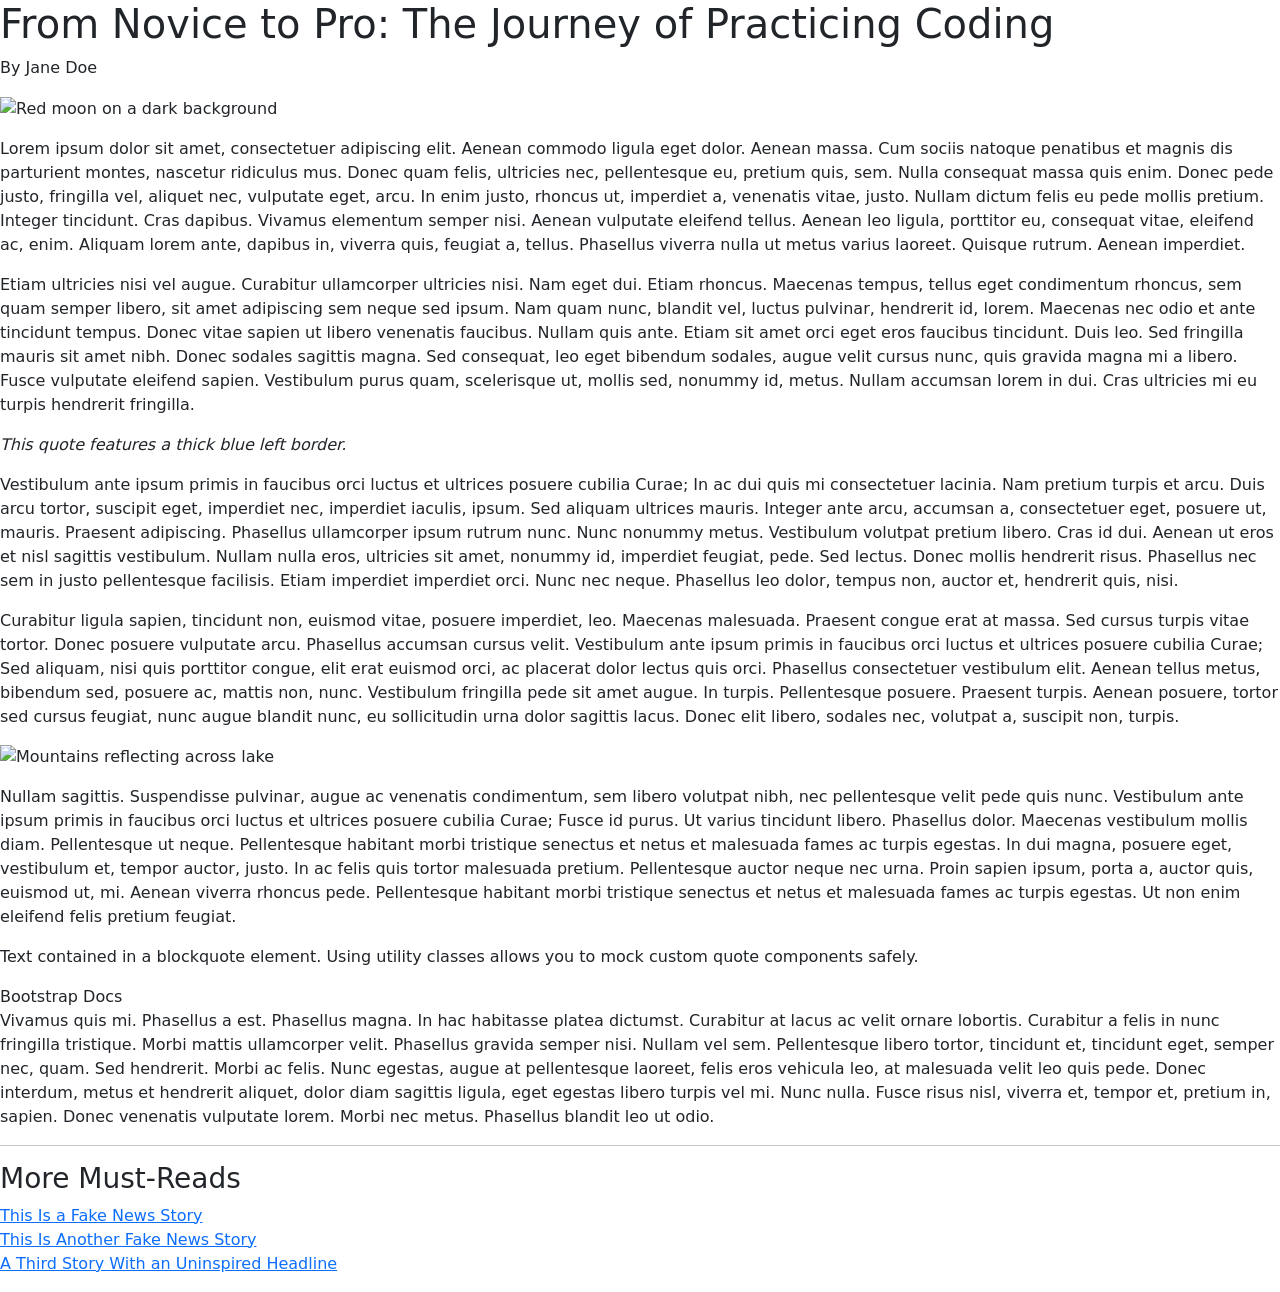
==== Bootstrap Practice/index.html @ 0f978c02 "add bootstrap link" ====
<!DOCTYPE html>
<html lang="en">
<head>
    <meta charset="UTF-8">
    <meta name="viewport" content="width=device-width, initial-scale=1.0">
    <title>Bootstrap Practice Assignment</title>
    
    <!-- Bootstrap stylesheet -->
    <link href="https://cdn.jsdelivr.net/npm/bootstrap@5.3.3/dist/css/bootstrap.min.css" rel="stylesheet" integrity="sha384-QWTKZyjpPEjISv5WaRU9OFeRpok6YctnYmDr5pNlyT2bRjXh0JMhjY6hW+ALEwIH" crossorigin="anonymous">
	
    <!--My external stylesheet-->
    <link href="style.css" rel="stylesheet" type="text/css">

</head>

<body>

<!-- wrap page in a div with a class, add rows, columns, padding -->	



			<h1>From Novice to Pro: The Journey of Practicing Coding </h1>

			<p>By Jane Doe</p>

			<figure>
				<img src="red-moon.jpg" alt="Red moon on a dark background">
			</figure>



			<p>Lorem ipsum dolor sit amet, consectetuer adipiscing elit. Aenean commodo ligula eget dolor. Aenean massa. Cum sociis natoque penatibus et magnis dis parturient montes, nascetur ridiculus mus. Donec quam felis, ultricies nec, pellentesque eu, pretium quis, sem. Nulla consequat massa quis enim. Donec pede justo, fringilla vel, aliquet nec, vulputate eget, arcu. In enim justo, rhoncus ut, imperdiet a, venenatis vitae, justo. Nullam dictum felis eu pede mollis pretium. Integer tincidunt. Cras dapibus. Vivamus elementum semper nisi. Aenean vulputate eleifend tellus. Aenean leo ligula, porttitor eu, consequat vitae, eleifend ac, enim. Aliquam lorem ante, dapibus in, viverra quis, feugiat a, tellus. Phasellus viverra nulla ut metus varius laoreet. Quisque rutrum. Aenean imperdiet.</p>

			<p>Etiam ultricies nisi vel augue. Curabitur ullamcorper ultricies nisi. Nam eget dui. Etiam rhoncus. Maecenas tempus, tellus eget condimentum rhoncus, sem quam semper libero, sit amet adipiscing sem neque sed ipsum. Nam quam nunc, blandit vel, luctus pulvinar, hendrerit id, lorem. Maecenas nec odio et ante tincidunt tempus. Donec vitae sapien ut libero venenatis faucibus. Nullam quis ante. Etiam sit amet orci eget eros faucibus tincidunt. Duis leo. Sed fringilla mauris sit amet nibh. Donec sodales sagittis magna. Sed consequat, leo eget bibendum sodales, augue velit cursus nunc, quis gravida magna mi a libero. Fusce vulputate eleifend sapien. Vestibulum purus quam, scelerisque ut, mollis sed, nonummy id, metus. Nullam accumsan lorem in dui. Cras ultricies mi eu turpis hendrerit fringilla.</p>

			<!-- apply border, padding to blockquote, bi class to i tag -->	

			<blockquote class="">
				<p><i class="">This quote features a thick blue left border.</i></p>
			</blockquote>

			<p>Vestibulum ante ipsum primis in faucibus orci luctus et ultrices posuere cubilia Curae; In ac dui quis mi consectetuer lacinia. Nam pretium turpis et arcu. Duis arcu tortor, suscipit eget, imperdiet nec, imperdiet iaculis, ipsum. Sed aliquam ultrices mauris. Integer ante arcu, accumsan a, consectetuer eget, posuere ut, mauris. Praesent adipiscing. Phasellus ullamcorper ipsum rutrum nunc. Nunc nonummy metus. Vestibulum volutpat pretium libero. Cras id dui. Aenean ut eros et nisl sagittis vestibulum. Nullam nulla eros, ultricies sit amet, nonummy id, imperdiet feugiat, pede. Sed lectus. Donec mollis hendrerit risus. Phasellus nec sem in justo pellentesque facilisis. Etiam imperdiet imperdiet orci. Nunc nec neque. Phasellus leo dolor, tempus non, auctor et, hendrerit quis, nisi.</p>

			<p>Curabitur ligula sapien, tincidunt non, euismod vitae, posuere imperdiet, leo. Maecenas malesuada. Praesent congue erat at massa. Sed cursus turpis vitae tortor. Donec posuere vulputate arcu. Phasellus accumsan cursus velit. Vestibulum ante ipsum primis in faucibus orci luctus et ultrices posuere cubilia Curae; Sed aliquam, nisi quis porttitor congue, elit erat euismod orci, ac placerat dolor lectus quis orci. Phasellus consectetuer vestibulum elit. Aenean tellus metus, bibendum sed, posuere ac, mattis non, nunc. Vestibulum fringilla pede sit amet augue. In turpis. Pellentesque posuere. Praesent turpis. Aenean posuere, tortor sed cursus feugiat, nunc augue blandit nunc, eu sollicitudin urna dolor sagittis lacus. Donec elit libero, sodales nec, volutpat a, suscipit non, turpis.</p>

			<figure>
				<img src="mountain-scenery.jpg" alt="Mountains reflecting across lake">
			</figure>

			<p>Nullam sagittis. Suspendisse pulvinar, augue ac venenatis condimentum, sem libero volutpat nibh, nec pellentesque velit pede quis nunc. Vestibulum ante ipsum primis in faucibus orci luctus et ultrices posuere cubilia Curae; Fusce id purus. Ut varius tincidunt libero. Phasellus dolor. Maecenas vestibulum mollis diam. Pellentesque ut neque. Pellentesque habitant morbi tristique senectus et netus et malesuada fames ac turpis egestas. In dui magna, posuere eget, vestibulum et, tempor auctor, justo. In ac felis quis tortor malesuada pretium. Pellentesque auctor neque nec urna. Proin sapien ipsum, porta a, auctor quis, euismod ut, mi. Aenean viverra rhoncus pede. Pellentesque habitant morbi tristique senectus et netus et malesuada fames ac turpis egestas. Ut non enim eleifend felis pretium feugiat.</p>

<!-- wrap blockquote in a div with a border, padding, margin, rounded corners -->			
				<blockquote class="">
					<p>Text contained in a blockquote element. Using utility classes allows you to mock custom quote components safely.</p>
				</blockquote>
				<figcaption class="">Bootstrap Docs</figcaption>
		

			<p>Vivamus quis mi. Phasellus a est. Phasellus magna. In hac habitasse platea dictumst. Curabitur at lacus ac velit ornare lobortis. Curabitur a felis in nunc fringilla tristique. Morbi mattis ullamcorper velit. Phasellus gravida semper nisi. Nullam vel sem. Pellentesque libero tortor, tincidunt et, tincidunt eget, semper nec, quam. Sed hendrerit. Morbi ac felis. Nunc egestas, augue at pellentesque laoreet, felis eros vehicula leo, at malesuada velit leo quis pede. Donec interdum, metus et hendrerit aliquet, dolor diam sagittis ligula, eget egestas libero turpis vel mi. Nunc nulla. Fusce risus nisl, viverra et, tempor et, pretium in, sapien. Donec venenatis vulputate lorem. Morbi nec metus. Phasellus blandit leo ut odio.</p>

			<hr>

<!-- wrap the list in div and make it appear next to the story text on desktop -->

			<h3>More Must-Reads</h3>
			<ul class="list-unstyled">
				<li><a href="">This Is a Fake News Story</a></li>
				<li><a href="">This Is Another Fake News Story</a></li>
				<li><a href="">A Third Story With an Uninspired Headline</a></li>
			</ul>

<!-- IMAGE CAPTIONS & CREDITS:

water-trees.jpg
Body of water between green leaf trees. –Photo by Ian Turnell from Pexels

mountain-scenery.jpg
A beautiful mountain scenery. –Photo by Tobi from Pexels.

red-moon.jpg
Red moon during nighttime in Redondela, GA, Spain. –Photo by Pedro Figueras from Pexels.
	-->

	</div>

	<!--Bootstrap JS script
    <script src="https://cdn.jsdelivr.net/npm/bootstrap@5.3.3/dist/js/bootstrap.bundle.min.js" integrity="sha384-YvpcrYf0tY3lHB60NNkmXc5s9fDVZLESaAA55NDzOxhy9GkcIdslK1eN7N6jIeHz" crossorigin="anonymous"></script>
	-->

</body>
</html>
---- Bootstrap Practice/style.css ----
.container {
    /* width, padding, margin */
}

.container {
    /* images width */
}

.bi {
   font-size:3em;
 }

.icons .col-md-4 {
   text-align: center;
 }
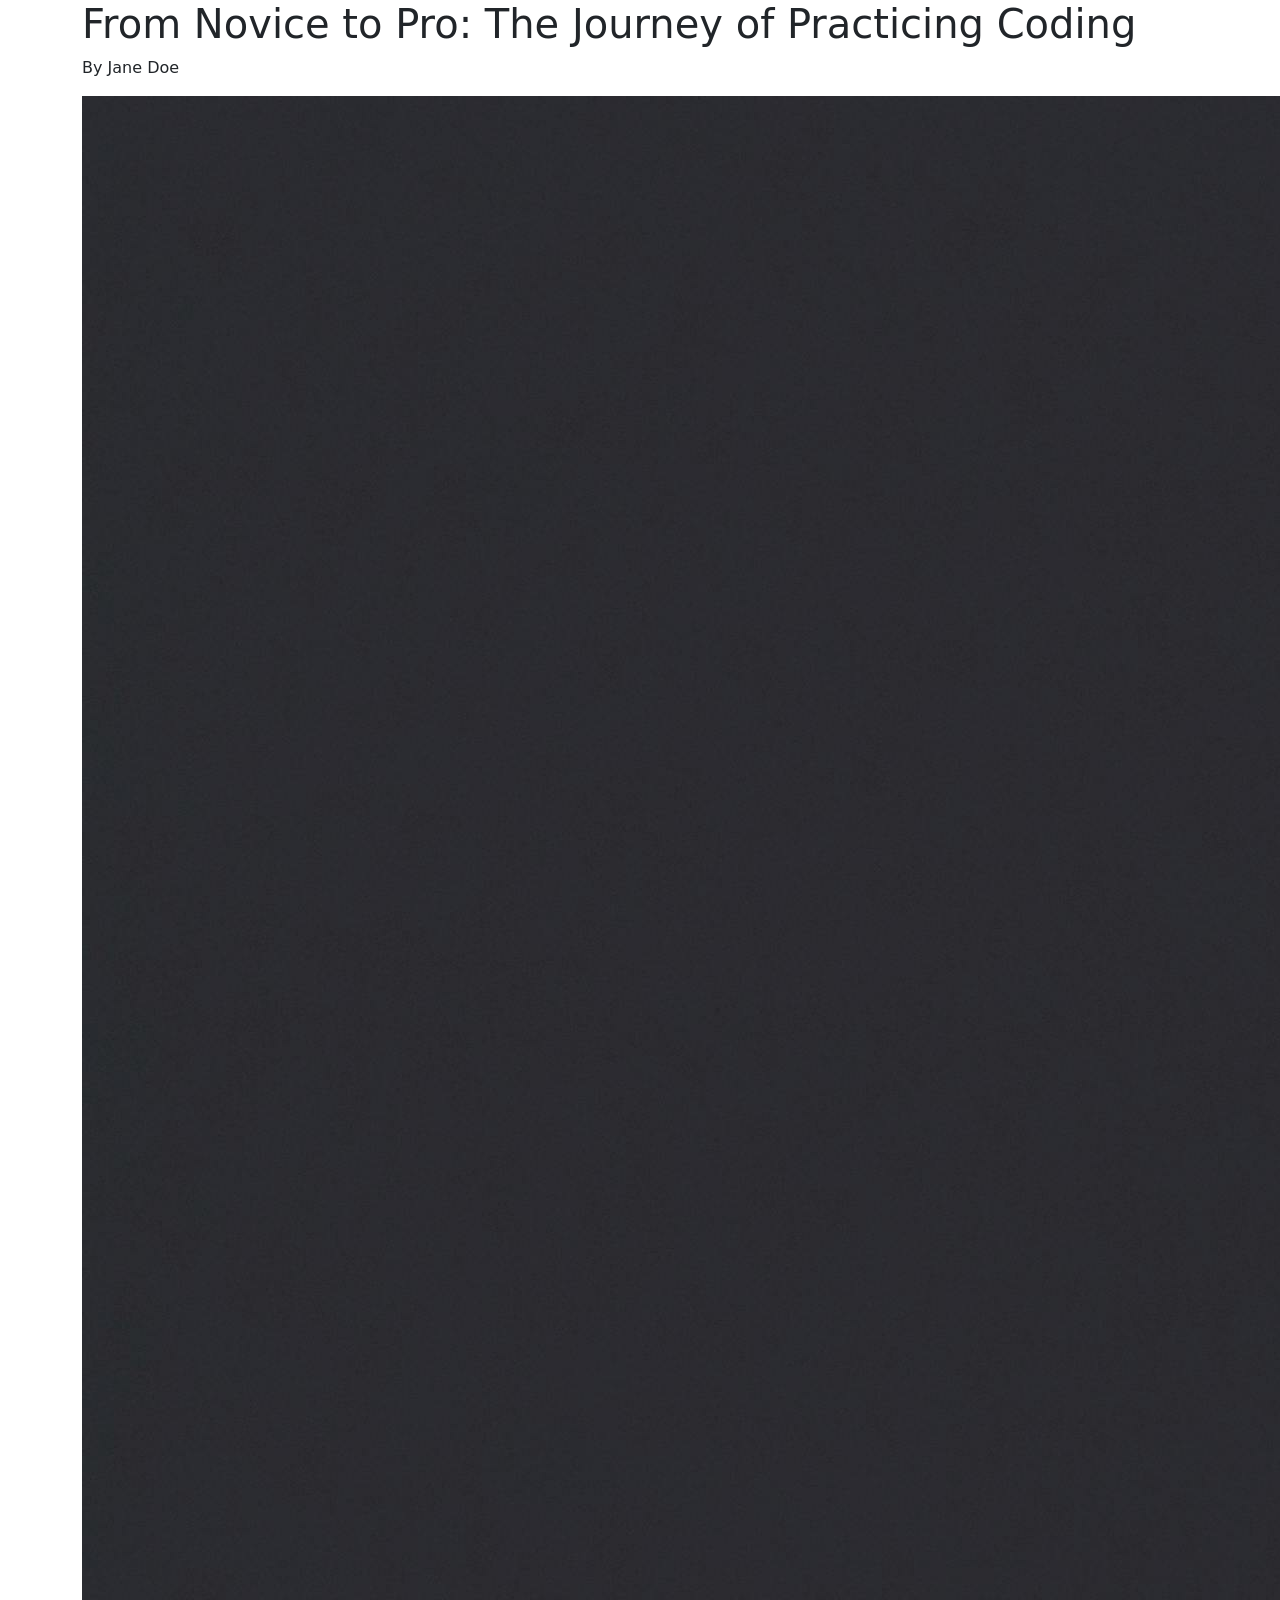
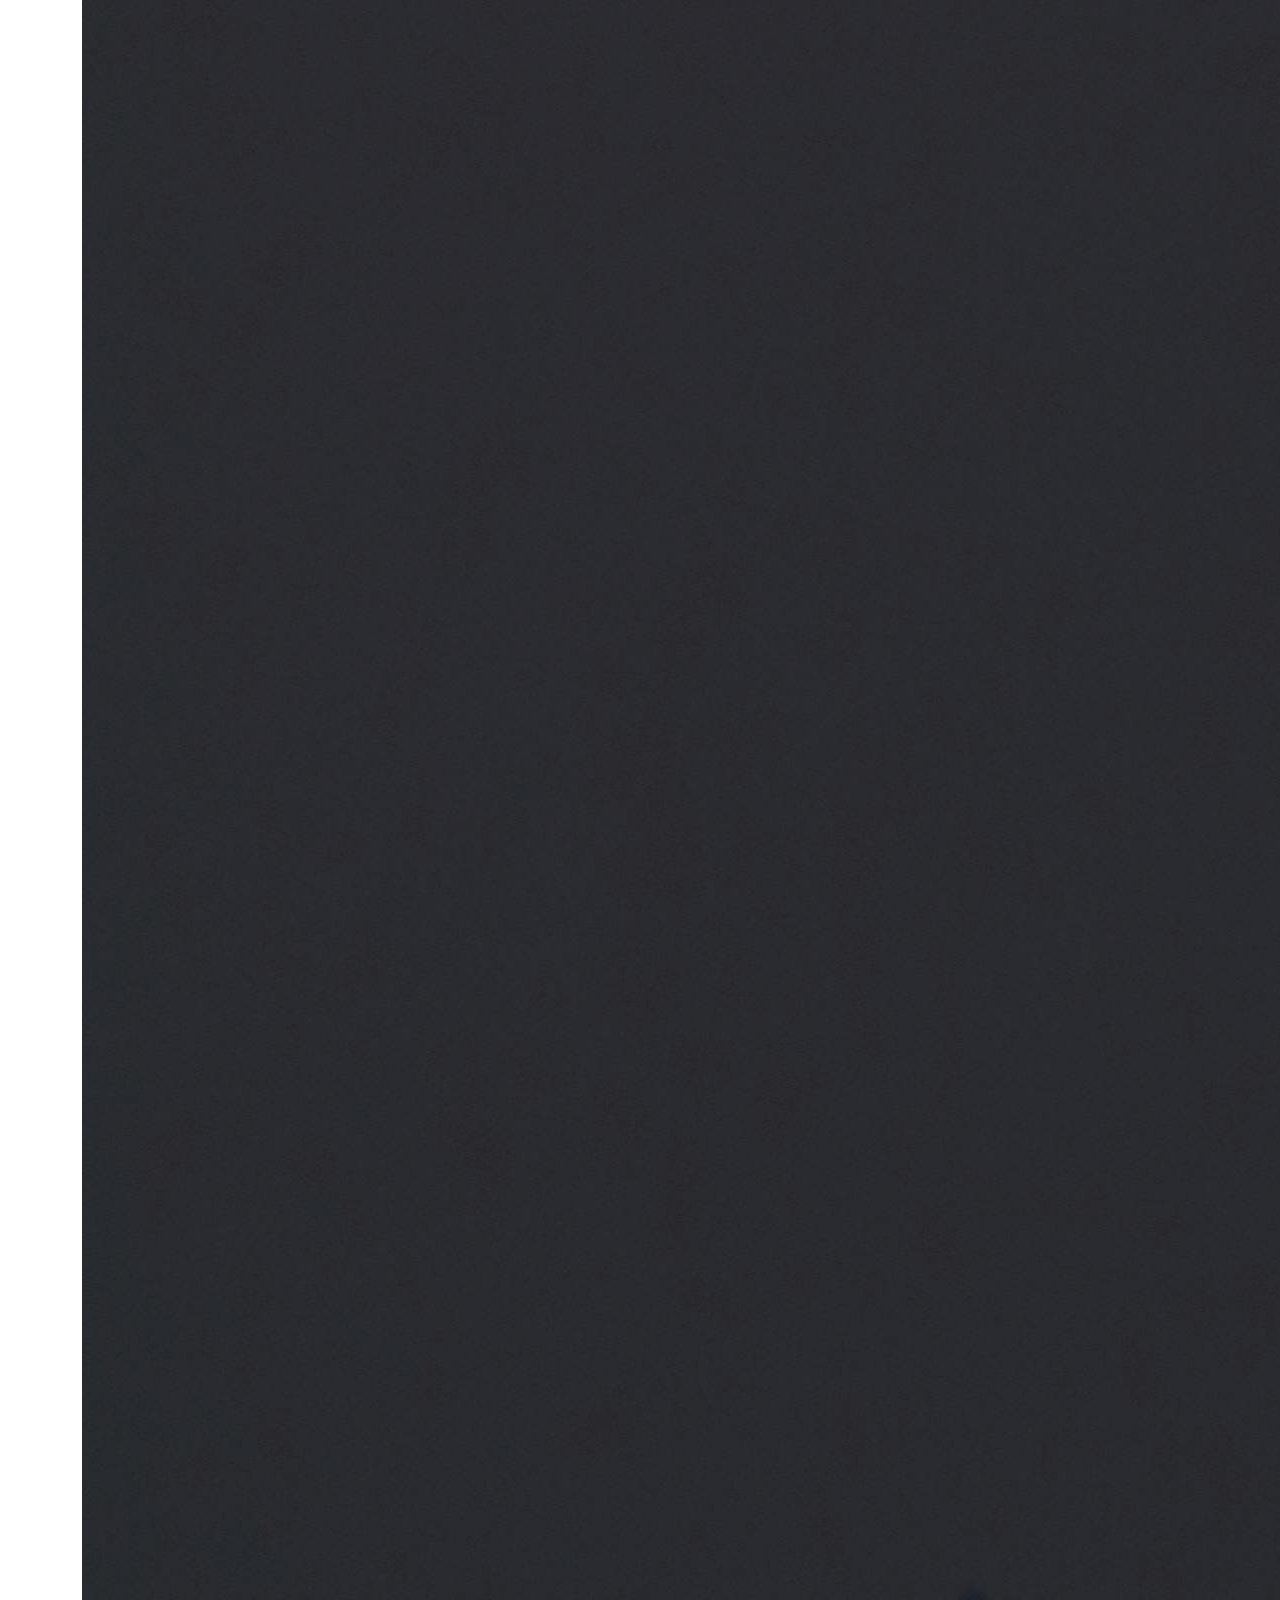
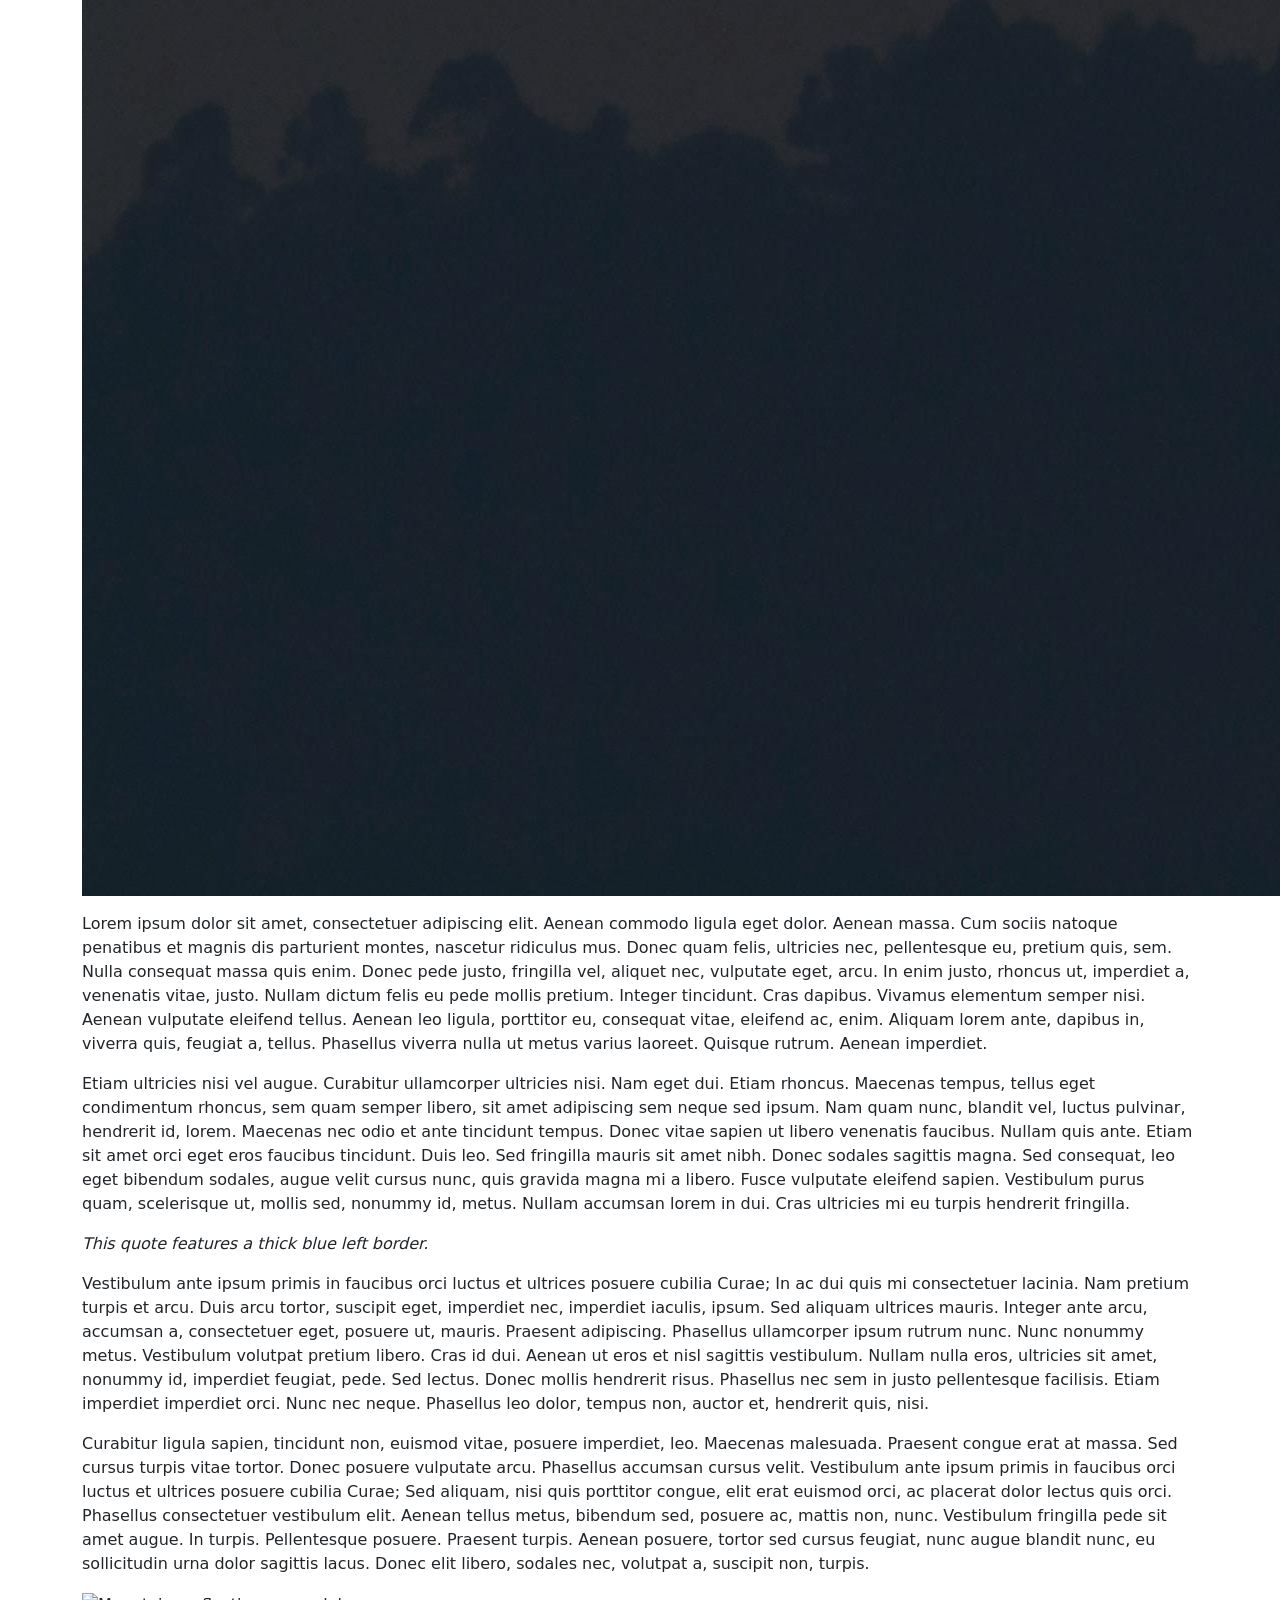
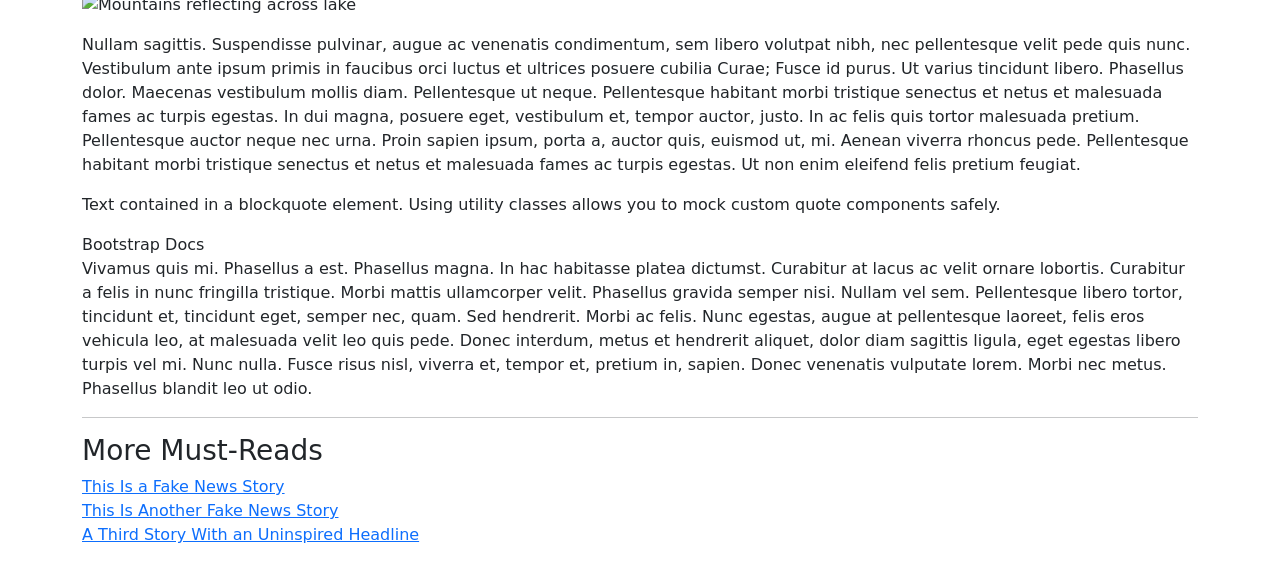
==== commit 337e1ce0: "calling in bootstrap script" ====
--- a/Bootstrap Practice/index.html
+++ b/Bootstrap Practice/index.html
@@ -18,6 +18,12 @@
 <body>
 
 <!-- wrap page in a div with a class, add rows, columns, padding -->	
+<div class="container">
+    <div class="row">
+        <div class="col-md-6"></div>
+        <div class="col-md-6"></div>
+    </div>
+
 
 
 
@@ -83,11 +89,10 @@
 Red moon during nighttime in Redondela, GA, Spain. –Photo by Pedro Figueras from Pexels.
 	-->
 
-	</div>
+</div>
 
-	<!--Bootstrap JS script
+	<!--Bootstrap JS script-->
     <script src="https://cdn.jsdelivr.net/npm/bootstrap@5.3.3/dist/js/bootstrap.bundle.min.js" integrity="sha384-YvpcrYf0tY3lHB60NNkmXc5s9fDVZLESaAA55NDzOxhy9GkcIdslK1eN7N6jIeHz" crossorigin="anonymous"></script>
-	-->
-
+	
 </body>
 </html>
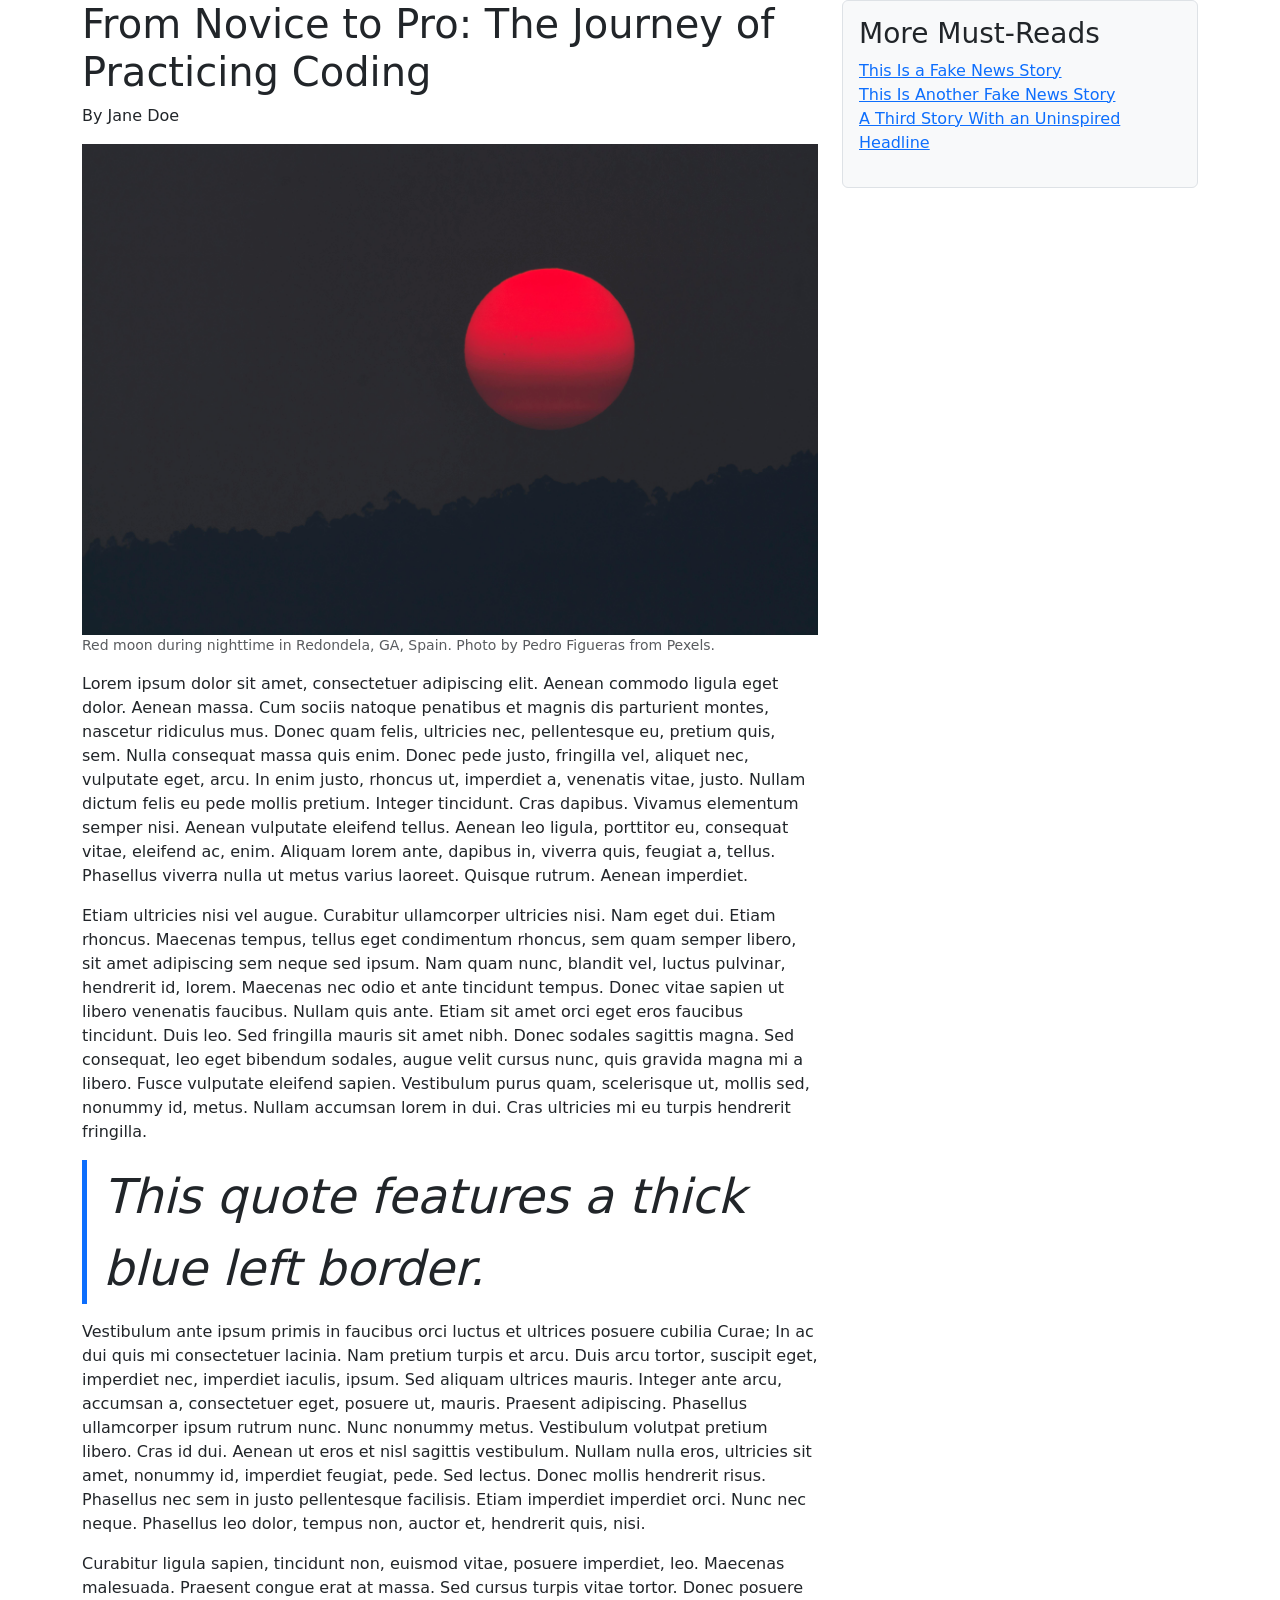
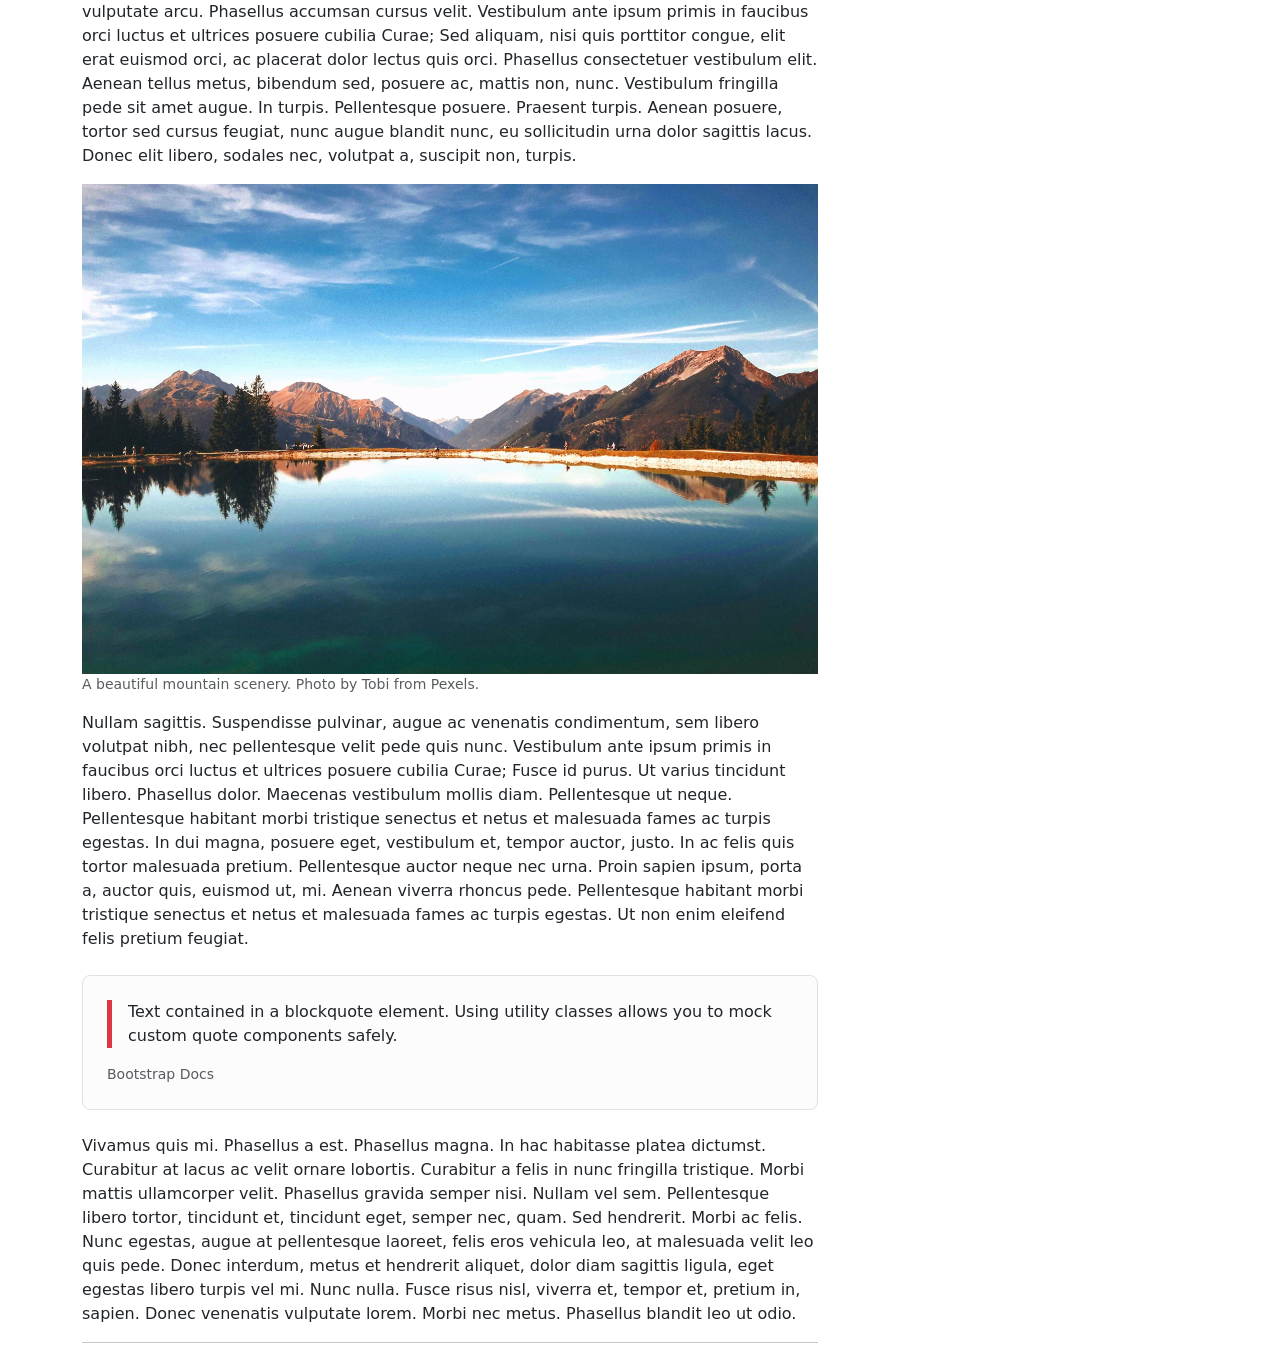
==== commit ad50a1ea: "final bootstrap practice edits" ====
--- a/Bootstrap Practice/index.html
+++ b/Bootstrap Practice/index.html
@@ -19,21 +19,17 @@
 
 <!-- wrap page in a div with a class, add rows, columns, padding -->	
 <div class="container">
-    <div class="row">
-        <div class="col-md-6"></div>
-        <div class="col-md-6"></div>
-    </div>
-
-
-
-
+    <div class="row"> 
+        <div class="col-8">
+    
 			<h1>From Novice to Pro: The Journey of Practicing Coding </h1>
 
 			<p>By Jane Doe</p>
 
 			<figure>
-				<img src="red-moon.jpg" alt="Red moon on a dark background">
-			</figure>
+				<img src="red-moon.jpg" class="img-fluid" alt="Red moon on a dark background">
+                <figcaption class="figure-caption">Red moon during nighttime in Redondela, GA, Spain. Photo by Pedro Figueras from Pexels.</figcaption>
+            </figure>
 
 
 
@@ -42,9 +38,9 @@
 			<p>Etiam ultricies nisi vel augue. Curabitur ullamcorper ultricies nisi. Nam eget dui. Etiam rhoncus. Maecenas tempus, tellus eget condimentum rhoncus, sem quam semper libero, sit amet adipiscing sem neque sed ipsum. Nam quam nunc, blandit vel, luctus pulvinar, hendrerit id, lorem. Maecenas nec odio et ante tincidunt tempus. Donec vitae sapien ut libero venenatis faucibus. Nullam quis ante. Etiam sit amet orci eget eros faucibus tincidunt. Duis leo. Sed fringilla mauris sit amet nibh. Donec sodales sagittis magna. Sed consequat, leo eget bibendum sodales, augue velit cursus nunc, quis gravida magna mi a libero. Fusce vulputate eleifend sapien. Vestibulum purus quam, scelerisque ut, mollis sed, nonummy id, metus. Nullam accumsan lorem in dui. Cras ultricies mi eu turpis hendrerit fringilla.</p>
 
 			<!-- apply border, padding to blockquote, bi class to i tag -->	
-
-			<blockquote class="">
-				<p><i class="">This quote features a thick blue left border.</i></p>
+            <!-- Added border-start (adds left border), border-5 (makes it thick), border-primary (makes it blue), and ps-3 (adds left padding so text doesn't touch the line) -->
+			<blockquote class="border-start border-5 border-primary ps-3">
+				<p><i class="bi">This quote features a thick blue left border.</i></p>
 			</blockquote>
 
 			<p>Vestibulum ante ipsum primis in faucibus orci luctus et ultrices posuere cubilia Curae; In ac dui quis mi consectetuer lacinia. Nam pretium turpis et arcu. Duis arcu tortor, suscipit eget, imperdiet nec, imperdiet iaculis, ipsum. Sed aliquam ultrices mauris. Integer ante arcu, accumsan a, consectetuer eget, posuere ut, mauris. Praesent adipiscing. Phasellus ullamcorper ipsum rutrum nunc. Nunc nonummy metus. Vestibulum volutpat pretium libero. Cras id dui. Aenean ut eros et nisl sagittis vestibulum. Nullam nulla eros, ultricies sit amet, nonummy id, imperdiet feugiat, pede. Sed lectus. Donec mollis hendrerit risus. Phasellus nec sem in justo pellentesque facilisis. Etiam imperdiet imperdiet orci. Nunc nec neque. Phasellus leo dolor, tempus non, auctor et, hendrerit quis, nisi.</p>
@@ -52,31 +48,35 @@
 			<p>Curabitur ligula sapien, tincidunt non, euismod vitae, posuere imperdiet, leo. Maecenas malesuada. Praesent congue erat at massa. Sed cursus turpis vitae tortor. Donec posuere vulputate arcu. Phasellus accumsan cursus velit. Vestibulum ante ipsum primis in faucibus orci luctus et ultrices posuere cubilia Curae; Sed aliquam, nisi quis porttitor congue, elit erat euismod orci, ac placerat dolor lectus quis orci. Phasellus consectetuer vestibulum elit. Aenean tellus metus, bibendum sed, posuere ac, mattis non, nunc. Vestibulum fringilla pede sit amet augue. In turpis. Pellentesque posuere. Praesent turpis. Aenean posuere, tortor sed cursus feugiat, nunc augue blandit nunc, eu sollicitudin urna dolor sagittis lacus. Donec elit libero, sodales nec, volutpat a, suscipit non, turpis.</p>
 
 			<figure>
-				<img src="mountain-scenery.jpg" alt="Mountains reflecting across lake">
-			</figure>
+				<img src="mountain-scenery.jpg" class="img-fluid" alt="Mountains reflecting across lake">
+                <figcaption class="figure-caption">A beautiful mountain scenery. Photo by Tobi from Pexels.</figcaption>
+            </figure>
 
 			<p>Nullam sagittis. Suspendisse pulvinar, augue ac venenatis condimentum, sem libero volutpat nibh, nec pellentesque velit pede quis nunc. Vestibulum ante ipsum primis in faucibus orci luctus et ultrices posuere cubilia Curae; Fusce id purus. Ut varius tincidunt libero. Phasellus dolor. Maecenas vestibulum mollis diam. Pellentesque ut neque. Pellentesque habitant morbi tristique senectus et netus et malesuada fames ac turpis egestas. In dui magna, posuere eget, vestibulum et, tempor auctor, justo. In ac felis quis tortor malesuada pretium. Pellentesque auctor neque nec urna. Proin sapien ipsum, porta a, auctor quis, euismod ut, mi. Aenean viverra rhoncus pede. Pellentesque habitant morbi tristique senectus et netus et malesuada fames ac turpis egestas. Ut non enim eleifend felis pretium feugiat.</p>
 
-<!-- wrap blockquote in a div with a border, padding, margin, rounded corners -->			
-				<blockquote class="">
+<!-- wrap blockquote in a div with a border, padding, margin, rounded corners -->	
+            <div class="border p-4 my-4 rounded-3 bg-light-subtle">
+				<blockquote class="border-start border-5 border-danger ps-3">
 					<p>Text contained in a blockquote element. Using utility classes allows you to mock custom quote components safely.</p>
 				</blockquote>
-				<figcaption class="">Bootstrap Docs</figcaption>
-		
+				<figcaption class="figure-caption">Bootstrap Docs</figcaption>
+            </div>
 
 			<p>Vivamus quis mi. Phasellus a est. Phasellus magna. In hac habitasse platea dictumst. Curabitur at lacus ac velit ornare lobortis. Curabitur a felis in nunc fringilla tristique. Morbi mattis ullamcorper velit. Phasellus gravida semper nisi. Nullam vel sem. Pellentesque libero tortor, tincidunt et, tincidunt eget, semper nec, quam. Sed hendrerit. Morbi ac felis. Nunc egestas, augue at pellentesque laoreet, felis eros vehicula leo, at malesuada velit leo quis pede. Donec interdum, metus et hendrerit aliquet, dolor diam sagittis ligula, eget egestas libero turpis vel mi. Nunc nulla. Fusce risus nisl, viverra et, tempor et, pretium in, sapien. Donec venenatis vulputate lorem. Morbi nec metus. Phasellus blandit leo ut odio.</p>
 
 			<hr>
-
+        </div>         
 <!-- wrap the list in div and make it appear next to the story text on desktop -->
-
-			<h3>More Must-Reads</h3>
-			<ul class="list-unstyled">
-				<li><a href="">This Is a Fake News Story</a></li>
-				<li><a href="">This Is Another Fake News Story</a></li>
-				<li><a href="">A Third Story With an Uninspired Headline</a></li>
-			</ul>
-
+        <div class="col-md-4">
+            <div class="p-3 bg-light border rounded">
+			    <h3>More Must-Reads</h3>
+			        <ul class="list-unstyled">
+				        <li><a href="">This Is a Fake News Story</a></li>
+				        <li><a href="">This Is Another Fake News Story</a></li>
+				        <li><a href="">A Third Story With an Uninspired Headline</a></li>
+			        </ul>
+            </div>
+        </div>    
 <!-- IMAGE CAPTIONS & CREDITS:
 
 water-trees.jpg
@@ -87,8 +87,8 @@
 
 red-moon.jpg
 Red moon during nighttime in Redondela, GA, Spain. –Photo by Pedro Figueras from Pexels.
-	-->
-
+	-->    
+    </div>
 </div>
 
 	<!--Bootstrap JS script-->
